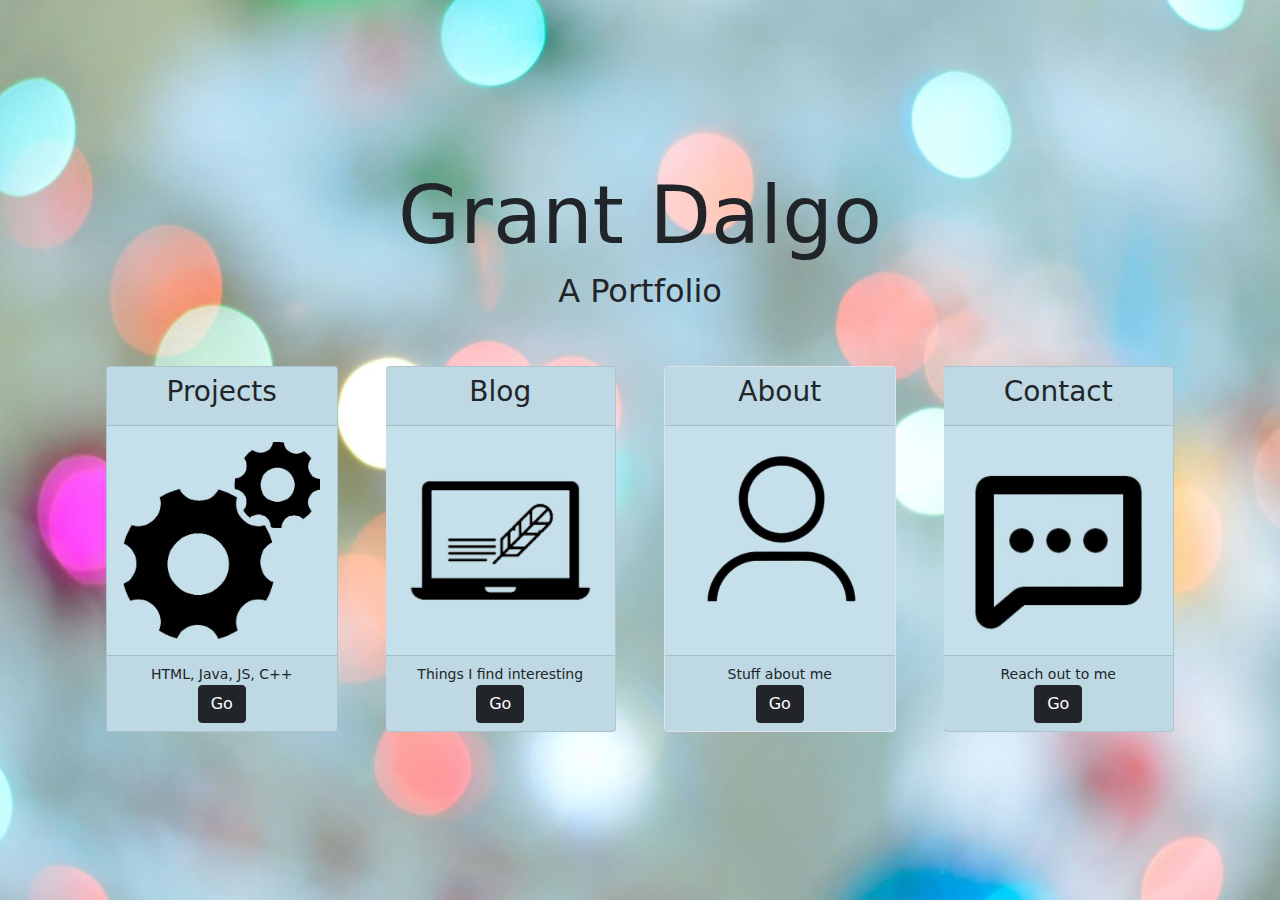
==== Grant_Dalgo_Portfolio/index.html @ 617efaaa "Added portfolio files" ====
<head>
	<link rel="icon" href="assets/gfavicon.png">
	<title> Grant Dalgo </title>

	<!-- Required meta tags -->
	<meta charset="utf-8">
	<meta name="viewport" content="width=device-width, initial-scale=1">


	<!--Bootstrap CSS -->
	<link rel="stylesheet" href="styles/bootstrap.min.css">
	<link rel="stylesheet" href="styles/bootstrap-icons.css">
	<link href='styles/styles.css' rel="stylesheet">	
</head>

<body>
	<img class="position-absolute w-100 h-100" src='assets/blurredlights.jpg'>

	<div class="position-relative text-black container text-center h-100 d-flex flex-column justify-content-center">
		<h1 class="display-1"> Grant Dalgo</h1>
		<h2>A Portfolio</h2>
		<br><br>

		<div class="card-group">
			<!-- Card 1 -->
			<div class="card mx-4 bg-greyishblue text-black rounded">
				<div class="card-header">
					<h3 class="card-title">Projects</h3>
				</div>
				<div class="card-body">					
					<!--<p>Various programs and code develped during the pursuit of my degree.
					</p>-->
					<img class="img-thumbnail thumbnail" src="assets/projects.jpg">
				</div>
				<div class="card-footer">
					<small>HTML, Java, JS, C++</small><br>
					<a class="btn btn-dark" href="file:///C:/Users/grant/OneDrive/Desktop/CSCI%204208%20Developing%20Web%20Apps/HW%2003/projects.html#" role="button">Go</a>
				</div>
			</div>
			<!-- Card 2 -->
			<div class="card mx-4 bg-greyishblue text-black rounded">
				<div class="card-header">
					<h3 class="card-title">Blog</h3>
				</div>
				<div class="card-body">
					
					<!--<p>Put an image or a description here for the link to the blog page.
					</p>-->
					<img class="img-thumbnail thumbnail" src="assets/blogicon.jpg">
				</div>
				<div class="card-footer">
					<small>Things I find interesting</small><br>
					<a class="btn btn-dark" href="file:///C:/Users/grant/OneDrive/Desktop/CSCI%204208%20Developing%20Web%20Apps/HW%2003/blog.html" role="button">Go</a>
				</div>
			</div>
			<!-- Card 3 -->
			<div class="card mx-4 bg-greyishblue text-black rounded border">
				<div class="card-header">
					<h3 class="card-title">About</h3>
				</div>
				<div class="card-body">
					
					<!--<p>Put an image or a description here for the link to the about page.
					</p>-->
					<img class="img-thumbnail thumbnail" src="assets/person.jpg">
				</div>
				<div class="card-footer">
					<small>Stuff about me</small><br>
					<a class="btn btn-dark" href="file:///C:/Users/grant/OneDrive/Desktop/CSCI%204208%20Developing%20Web%20Apps/HW%2003/about.html" role="button">Go</a>
				</div>
			</div>	
			<!-- Card 4 -->
			<div class="card mx-4 bg-greyishblue text-black rounded">
				<div class="card-header">
					<h3 class="card-title">Contact</h3>
				</div>
				<div class="card-body">
					
					<!--<p>Put an image or a description here for the link to the contact page.
					</p>-->
					<img class="img-thumbnail thumbnail" src="assets/chat.jpg">
				</div>
				<div class="card-footer">
					<small>Reach out to me</small><br>
					<a class="btn btn-dark" href="file:///C:/Users/grant/OneDrive/Desktop/CSCI%204208%20Developing%20Web%20Apps/HW%2003/contact.html" role="button">Go</a>
				</div>
			</div>							
		</div>
	</div>

		<script src="scripts/bootsrap.bundle.min.js"></script>
</body>
---- Grant_Dalgo_Portfolio/styles/styles.css ----
.img-opacity {
  opacity: 0.3;
}

.px-2 {
	padding-left: ($spacer * 5);
	padding-right: ($spacer * 5);
}


.mx-2 {
	margin-left: ($spacer * 5);
	margin-right: ($spacer * 5);
}

.bg-greyishblue {
	background-color: rgb(197, 224, 235);
}

.bg-olive {
	background-color: rgb(198, 214, 188);
}

.thumbnail {
border: 0;
padding: 0;
}

.mr-2 {
  margin-left: ($spacer * .5) !important;
}
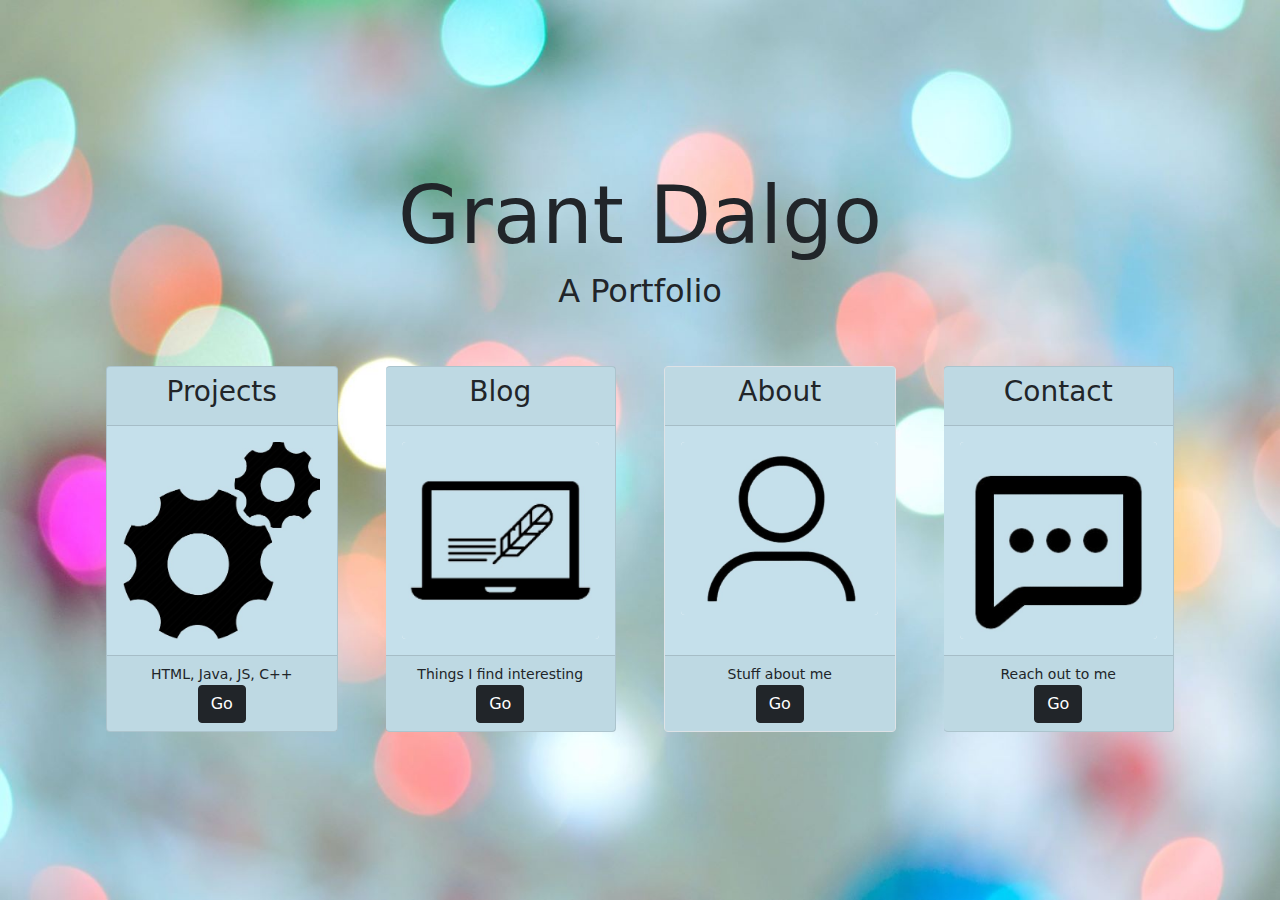
==== commit 7bfc1425: "yet another link fix" ====
--- a/Grant_Dalgo_Portfolio/index.html
+++ b/Grant_Dalgo_Portfolio/index.html
@@ -34,7 +34,7 @@
 				</div>
 				<div class="card-footer">
 					<small>HTML, Java, JS, C++</small><br>
-					<a class="btn btn-dark" href="file:///C:/Users/grant/OneDrive/Desktop/CSCI%204208%20Developing%20Web%20Apps/HW%2003/projects.html#" role="button">Go</a>
+					<a class="btn btn-dark" href="projects.html" role="button">Go</a>
 				</div>
 			</div>
 			<!-- Card 2 -->
@@ -50,7 +50,7 @@
 				</div>
 				<div class="card-footer">
 					<small>Things I find interesting</small><br>
-					<a class="btn btn-dark" href="file:///C:/Users/grant/OneDrive/Desktop/CSCI%204208%20Developing%20Web%20Apps/HW%2003/blog.html" role="button">Go</a>
+					<a class="btn btn-dark" href="blog.html" role="button">Go</a>
 				</div>
 			</div>
 			<!-- Card 3 -->
@@ -66,7 +66,7 @@
 				</div>
 				<div class="card-footer">
 					<small>Stuff about me</small><br>
-					<a class="btn btn-dark" href="file:///C:/Users/grant/OneDrive/Desktop/CSCI%204208%20Developing%20Web%20Apps/HW%2003/about.html" role="button">Go</a>
+					<a class="btn btn-dark" href="about.html" role="button">Go</a>
 				</div>
 			</div>	
 			<!-- Card 4 -->
@@ -82,7 +82,7 @@
 				</div>
 				<div class="card-footer">
 					<small>Reach out to me</small><br>
-					<a class="btn btn-dark" href="file:///C:/Users/grant/OneDrive/Desktop/CSCI%204208%20Developing%20Web%20Apps/HW%2003/contact.html" role="button">Go</a>
+					<a class="btn btn-dark" href="contact.html" role="button">Go</a>
 				</div>
 			</div>							
 		</div>
